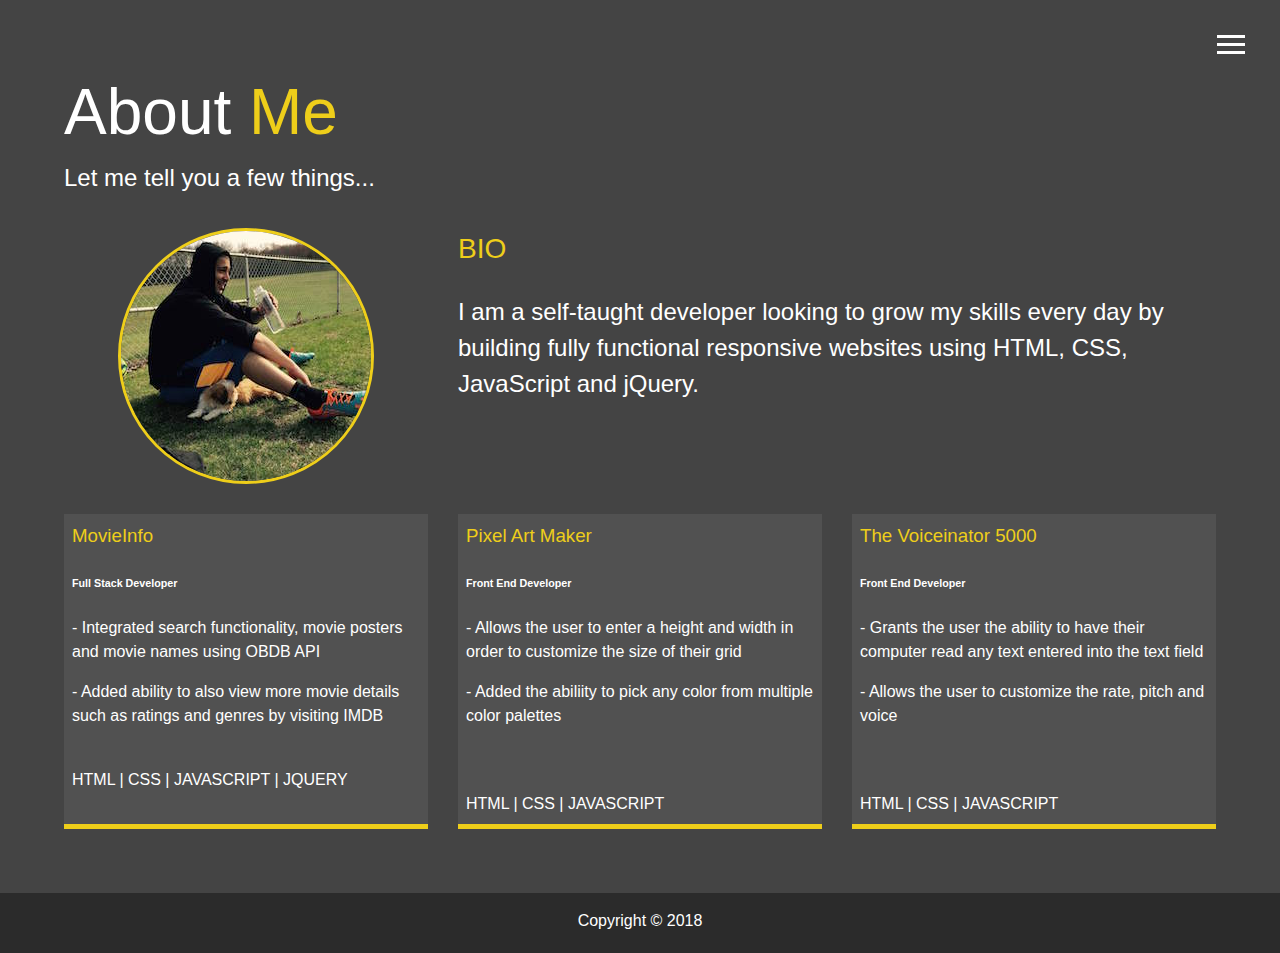
==== about.html @ 9931a410 "Changed about layout" ====
<!DOCTYPE html>
<html lang="en">

<head>
  <meta charset="UTF-8">
  <meta name="viewport" content="width=device-width, initial-scale=1.0">
  <meta http-equiv="X-UA-Compatible" content="ie=edge">
  <link rel="stylesheet" href="https://use.fontawesome.com/releases/v5.2.0/css/all.css" integrity="sha384-hWVjflwFxL6sNzntih27bfxkr27PmbbK/iSvJ+a4+0owXq79v+lsFkW54bOGbiDQ"
    crossorigin="anonymous">

  <link rel="stylesheet" href="css/main.css">
  <title>About Me</title>
</head>

<body>
  <header>
    <div class="menu-btn">
      <div class="btn-line"></div>
      <div class="btn-line"></div>
      <div class="btn-line"></div>
    </div>

    <nav class="menu">
      <div class="menu-branding">
        <div class="portrait"></div>
      </div>
      <ul class="menu-nav">
        <li class="nav-item">
          <a href="index.html" class="nav-link">
            Home
          </a>
        </li>
        <li class="nav-item current">
          <a href="about.html" class="nav-link">
            About Me
          </a>
        </li>
        <li class="nav-item">
          <a href="work.html" class="nav-link">
            My Work
          </a>
        </li>
        <li class="nav-item">
          <a href="contact.html" class="nav-link">
            How To Reach Me
          </a>
        </li>
      </ul>
    </nav>
  </header>

  <main id="about">
    <h1 class="lg-heading">
      About <span class="text-secondary">Me</span></h1>
    <h2 class="sm-heading">
      Let me tell you a few things...
    </h2>
    <div class="about-info">
      <img src="img/me.jpg" alt="Julmar Figueroa" class="bio-image">
      <div class="bio">
        <h3 class="text-secondary">
          BIO
        </h3>
        <p>I am a self-taught developer looking to grow my skills every day by building fully functional responsive websites using HTML, CSS, JavaScript and jQuery.</p>
      </div>
      <div class="job job-1">
        <h3>MovieInfo</h3>
        <h6>Full Stack Developer</h6>
        <p>- Integrated search functionality, movie posters and movie names using OBDB API</p>
        <p>- Added ability to also view more movie details such as ratings and genres by visiting IMDB</p>
        <br />HTML | CSS | JAVASCRIPT | JQUERY
      </div>
      <div class="job job-2">
        <h3>Pixel Art Maker</h3>
        <h6>Front End Developer</h6>
        <p>- Allows the user to enter a height and width in order to customize the size of their grid</p>
        <p>- Added the abiliity to pick any color from multiple color palettes</p>
        <br /><br />HTML | CSS | JAVASCRIPT
      </div>
      <div class="job job-3">
        <h3>The Voiceinator 5000</h3>
        <h6>Front End Developer</h6>
        <p>- Grants the user the ability to have their computer read any text entered into the text field</p>
        <p>- Allows the user to customize the rate, pitch and voice</p>
        <br /><br />HTML | CSS | JAVASCRIPT
      </div>  
    </div>
  </main>
  
    <footer id="main-footer">
      Copyright &copy; 2018
    </footer>

  <script src="js/main.js"></script>
</body>
</html>
---- css/main.css ----
.menu-btn {
  position: absolute;
  z-index: 3;
  right: 35px;
  top: 35px;
  cursor: pointer;
  transition: all 0.5s ease-out;
}
.menu-btn .btn-line {
  width: 28px;
  height: 3px;
  margin: 0 0 5px 0;
  background: #fff;
  transition: all 0.5s ease-out;
}
.menu-btn.close {
  transform: rotate(180deg);
}
.menu-btn.close .btn-line:nth-child(1) {
  transform: rotate(45deg) translate(5px, 5px);
}
.menu-btn.close .btn-line:nth-child(2) {
  opacity: 0;
}
.menu-btn.close .btn-line:nth-child(3) {
  transform: rotate(-45deg) translate(7px, -6px);
}

.menu {
  position: fixed;
  top: 00;
  width: 100%;
  opacity: 0.96;
  visibility: hidden;
}
.menu.show {
  visibility: visible;
}
.menu-branding,
.menu-nav {
  display: flex;
  flex-flow: column wrap;
  align-items: center;
  justify-content: center;
  float: left;
  width: 50%;
  height: 100vh;
  overflow: hidden;
}
.menu-nav {
  margin: 0;
  padding: 0;
  background: #373737;
  list-style: none;
  transform: translate3d(0, -100%, 0);
  transition: all 0.5s ease-out;
}
.menu-nav.show {
  transform: translate3d(0, 0, 0);
}
.menu-branding {
  background: #444;
  transform: translate3d(0, 100%, 0);
  transition: all 0.5s ease-out;
}
.menu-branding.show {
  transform: translate3d(0, 0, 0);
}
.menu-branding .portrait {
  width: 250px;
  height: 250px;
  background: url("../img/me.jpg");
  border-radius: 50%;
  border: solid 3px #eece1a;
}
.menu .nav-item {
  transform: translate3d(600px, 0, 0);
  transition: all 0.5s ease-out;
}
.menu .nav-item.show {
  transform: translate3d(0, 0, 0);
}
.menu .nav-item.current > a {
  color: #eece1a;
}
.menu .nav-link {
  display: inline-block;
  position: relative;
  font-size: 30px;
  text-transform: uppercase;
  padding: 1rem 0;
  font-weight: 300;
  color: #fff;
  text-decoration: none;
  transition: all 0.5s ease-out;
}
.menu .nav-link:hover {
  color: #eece1a;
}

.nav-item:nth-child(1) {
  transition-delay: 0.1s;
}

.nav-item:nth-child(2) {
  transition-delay: 0.2s;
}

.nav-item:nth-child(3) {
  transition-delay: 0.3s;
}

.nav-item:nth-child(4) {
  transition-delay: 0.4s;
}

* {
  box-sizing: border-box;
}

body {
  background: #444;
  color: #fff;
  height: 100%;
  margin: 0;
  font-family: "Segoe UI", Tahoma, Geneva, Verdana, sans-serif;
  line-height: 1.5;
}
body#bg-img {
  background: url('../img/laptop.jpg');
  background-attachment: fixed;
  background-size: cover;
}
body#bg-img:after {
  content: "";
  position: absolute;
  top: 0;
  right: 0;
  width: 100%;
  height: 100%;
  z-index: -1;
  background: rgba(68, 68, 68, 0.9);
}

h1,
h2,
h3 {
  margin: 0;
  font-weight: 400;
}
h1.lg-heading,
h2.lg-heading,
h3.lg-heading {
  font-size: 4rem;
}
h1.sm-heading,
h2.sm-heading,
h3.sm-heading {
  margin-bottom: 2rem;
}

a {
  color: #fff;
  text-decoration: none;
}

header {
  position: fixed;
  z-index: 2;
  width: 100%;
}

.text-secondary {
  color: #eece1a;
}

main {
  padding: 4rem;
  min-height: calc(100vh - 60px);
}
main .icons {
  margin-top: 1rem;
}
main .icons a {
  padding: 0.4rem;
}
main .icons a:nth-child(1):hover {
  color: #232a2e;
  transition: all 0.3s ease-out;
}
main .icons a:nth-child(2):hover {
  color: #0077b5;
  transition: all 0.3s ease-out;
}
main .icons a:nth-child(3):hover {
  color: #55acee;
  transition: all 0.3s ease-out;
}
main .icons a:nth-child(4):hover {
  color: #e4405f;
  transition: all 0.3s ease-out;
}
main#home {
  overflow: hidden;
}
main#home h1 {
  margin-top: 20vh;
}

.about-info {
  display: grid;
  grid-gap: 30px;
  grid-template-areas: "bioimage bio bio" "job1 job2 job3";
  grid-template-columns: repeat(3, 1fr);
}
.about-info .bio-image {
  grid-area: bioimage;
  margin: auto;
  border-radius: 50%;
  border: #eece1a 3px solid;
}

.about-info h3 {
  color: #eece1a;
}
.about-info .bio {
  grid-area: bio;
  font-size: 1.5rem;
}
.about-info .job-1 {
  grid-area: job1;
}
.about-info .job-2 {
  grid-area: job2;
}
.about-info .job-3 {
  grid-area: job3;
}
.about-info .job {
  background: #515151;
  padding: 0.5rem;
  border-bottom: #eece1a 5px solid;
}

.projects {
  display: grid;
  grid-gap: 2rem;
  grid-template-columns: repeat(3, 1fr);
}
.projects img {
  width: 100%;
  border: 3px #fff solid;
}
.projects img:hover {
  opacity: 0.5;
  border-color: #eece1a;
  transition: all 0.5s ease-out;
}

.boxes {
  display: flex;
  flex-wrap: wrap;
  justify-content: space-evenly;
  align-items: center;
  margin-top: 1rem;
}
.boxes div {
  font-size: 1.4rem;
  border: 3px #fff solid;
  padding: 1.5rem 2.5rem;
  margin-bottom: 3rem;
  transition: all 0.5s ease-out;
}
.boxes div:hover {
  padding: 0.5rem 1.5rem;
  background: #eece1a;
  color: #000;
}
.boxes div:hover span {
  color: #000;
}

.btn,
.btn-dark,
.btn-light {
  display: block;
  padding: 0.5rem 1rem;
  border: 0;
  margin-bottom: 0.3rem;
}
.btn:hover,
.btn-dark:hover,
.btn-light:hover {
  background: #eece1a;
  color: #000;
}

.btn-dark {
  background: black;
  color: #fff;
}

.btn-light {
  background: #c4c4c4;
  color: #333;
}

#main-footer {
  text-align: center;
  padding: 1rem;
  background: #2b2b2b;
  color: #fff;
  height: 60px;
}

@media screen and (min-width: 1171px) {
  .projects {
    grid-template-columns: repeat(3, 1fr);
  }
}

@media screen and (min-width: 769px) and (max-width: 1170px) {
  .projects {
    grid-template-columns: repeat(2, 1fr);
  }
}

@media screen and (max-width: 768px) {
  main {
    align-items: center;
    text-align: center;
  }
  main .lg-heading {
    line-height: 1;
    margin-bottom: 1rem;
  }
  ul.menu-nav,
  div.menu-branding {
    float: none;
    width: 100%;
    min-height: 0;
  }
  ul.menu-nav.show,
  div.menu-branding.show {
    transform: translate3d(0, 0, 0);
  }
  .menu-nav {
    height: 75vh;
    transform: translate3d(-100%, 0, 0);
    font-size: 24px;
  }
  .menu-branding {
    height: 25vh;
    transform: translate3d(100%, 0, 0);
  }
  .menu-branding .portrait {
    background: url("../img/me_small.jpg");
    width: 150px;
    height: 150px;
  }
  .about-info {
    grid-template-areas: "bioimage" "bio" "job1" "job2" "job3";
    grid-template-columns: 1fr;
  }
  .projects {
    grid-template-columns: repeat(1, 1fr);
  }
}

@media screen and (max-width: 500px) {
  main#home h1 {
    margin-top: 10vh;
  }
  .projects {
    grid-template-columns: 1fr;
  }
}
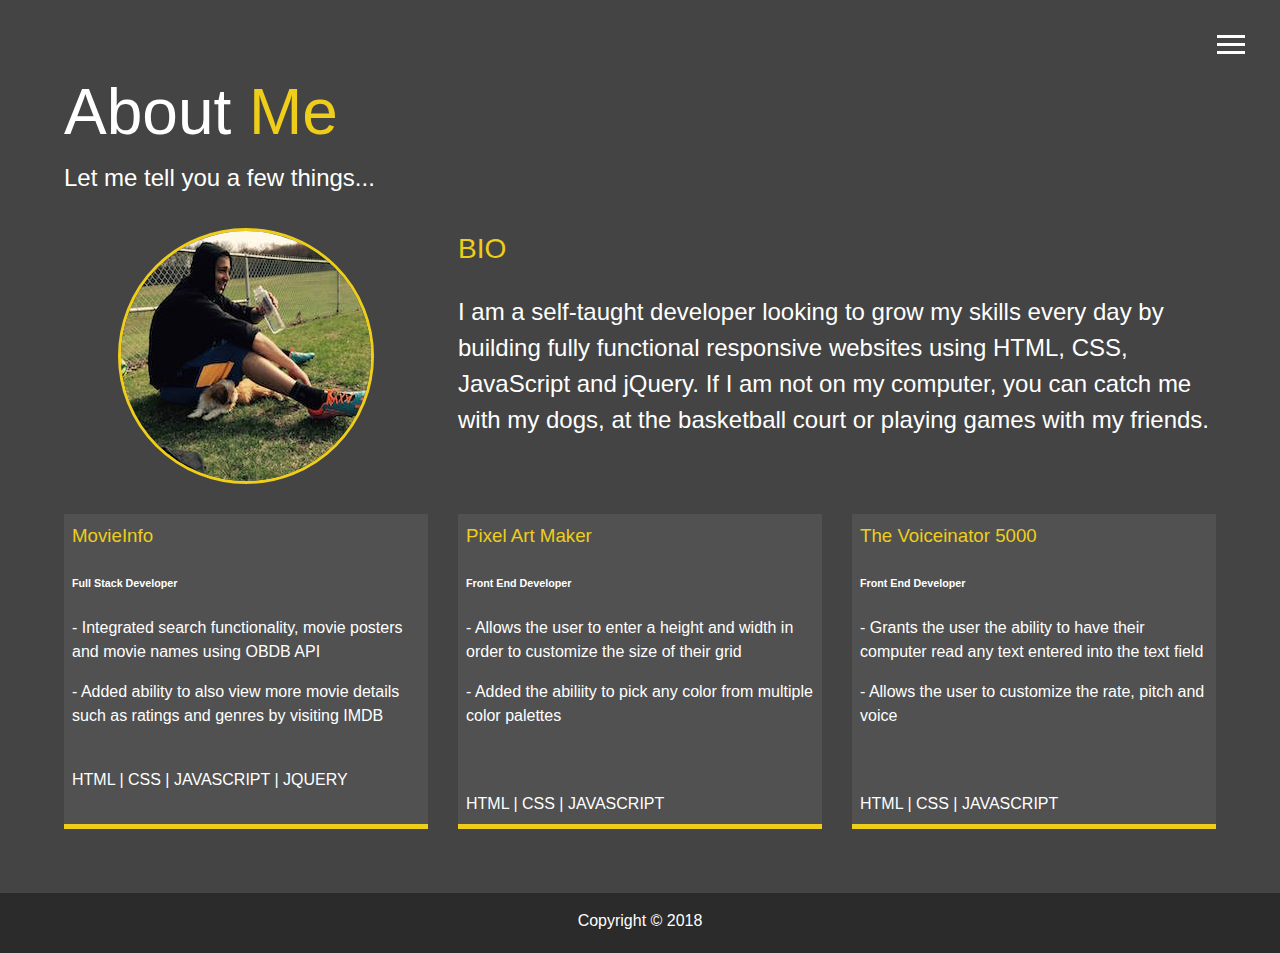
==== commit 9c2a2c7b: "Added resume" ====
--- a/about.html
+++ b/about.html
@@ -45,6 +45,11 @@
             How To Reach Me
           </a>
         </li>
+        <li class="nav-item">
+          <a href="assets/Julmar_Figueroa_resume.pdf" target="_blank" class="nav-link" id="resume">
+            Resume
+          </a>
+        </li>
       </ul>
     </nav>
   </header>
@@ -61,7 +66,7 @@
         <h3 class="text-secondary">
           BIO
         </h3>
-        <p>I am a self-taught developer looking to grow my skills every day by building fully functional responsive websites using HTML, CSS, JavaScript and jQuery.</p>
+        <p>I am a self-taught developer looking to grow my skills every day by building fully functional responsive websites using HTML, CSS, JavaScript and jQuery. If I am not on my computer, you can catch me with my dogs, at the basketball court or playing games with my friends.</p>
       </div>
       <div class="job job-1">
         <h3>MovieInfo</h3>
--- a/css/main.css
+++ b/css/main.css
@@ -114,6 +114,10 @@
   transition-delay: 0.4s;
 }
 
+.nav-item:nth-child(5) {
+  transition-delay: 0.4s;
+}
+
 * {
   box-sizing: border-box;
 }
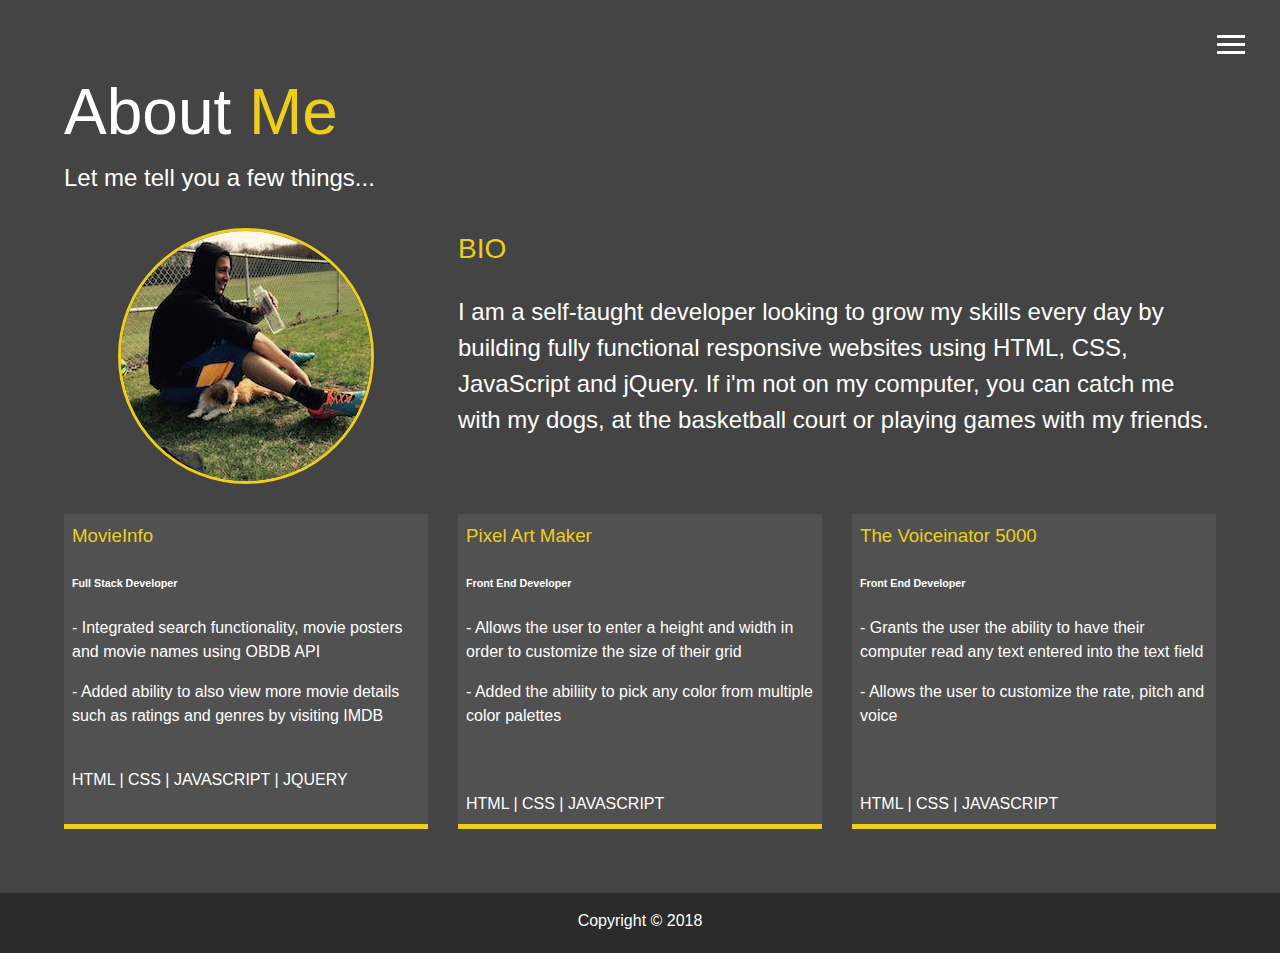
==== commit 3d7b0a91: "Changed spelling" ====
--- a/about.html
+++ b/about.html
@@ -66,7 +66,7 @@
         <h3 class="text-secondary">
           BIO
         </h3>
-        <p>I am a self-taught developer looking to grow my skills every day by building fully functional responsive websites using HTML, CSS, JavaScript and jQuery. If I am not on my computer, you can catch me with my dogs, at the basketball court or playing games with my friends.</p>
+        <p>I am a self-taught developer looking to grow my skills every day by building fully functional responsive websites using HTML, CSS, JavaScript and jQuery. If i'm not on my computer, you can catch me with my dogs, at the basketball court or playing games with my friends.</p>
       </div>
       <div class="job job-1">
         <h3>MovieInfo</h3>
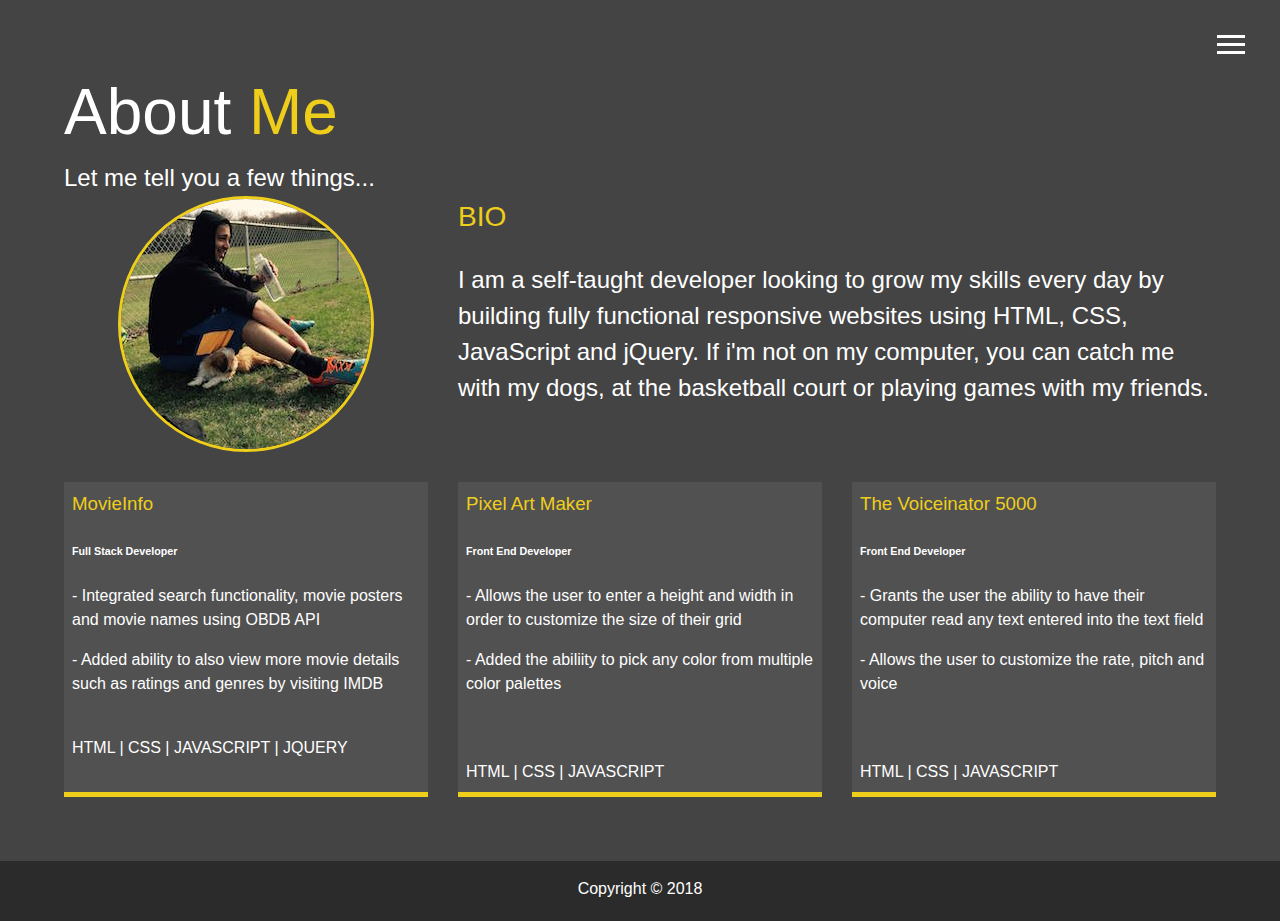
==== commit e1eaa131: "Added Google Analytics" ====
--- a/about.html
+++ b/about.html
@@ -2,6 +2,16 @@
 <html lang="en">
 
 <head>
+  <!-- Global site tag (gtag.js) - Google Analytics -->
+  <script async src="https://www.googletagmanager.com/gtag/js?id=UA-125180772-1"></script>
+  <script>
+    window.dataLayer = window.dataLayer || [];
+    function gtag(){dataLayer.push(arguments);}
+    gtag('js', new Date());
+
+    gtag('config', 'UA-125180772-1');
+  </script>
+
   <meta charset="UTF-8">
   <meta name="viewport" content="width=device-width, initial-scale=1.0">
   <meta http-equiv="X-UA-Compatible" content="ie=edge">
--- a/css/main.css
+++ b/css/main.css
@@ -4,6 +4,7 @@
   right: 35px;
   top: 35px;
   cursor: pointer;
+  -webkit-transition: all 0.5s ease-out;
   transition: all 0.5s ease-out;
 }
 .menu-btn .btn-line {
@@ -11,19 +12,23 @@
   height: 3px;
   margin: 0 0 5px 0;
   background: #fff;
+  -webkit-transition: all 0.5s ease-out;
   transition: all 0.5s ease-out;
 }
 .menu-btn.close {
-  transform: rotate(180deg);
+  -webkit-transform: rotate(180deg);
+          transform: rotate(180deg);
 }
 .menu-btn.close .btn-line:nth-child(1) {
-  transform: rotate(45deg) translate(5px, 5px);
+  -webkit-transform: rotate(45deg) translate(5px, 5px);
+          transform: rotate(45deg) translate(5px, 5px);
 }
 .menu-btn.close .btn-line:nth-child(2) {
   opacity: 0;
 }
 .menu-btn.close .btn-line:nth-child(3) {
-  transform: rotate(-45deg) translate(7px, -6px);
+  -webkit-transform: rotate(-45deg) translate(7px, -6px);
+          transform: rotate(-45deg) translate(7px, -6px);
 }
 
 .menu {
@@ -38,10 +43,19 @@
 }
 .menu-branding,
 .menu-nav {
+  display: -webkit-box;
+  display: -ms-flexbox;
   display: flex;
-  flex-flow: column wrap;
-  align-items: center;
-  justify-content: center;
+  -webkit-box-orient: vertical;
+  -webkit-box-direction: normal;
+      -ms-flex-flow: column wrap;
+          flex-flow: column wrap;
+  -webkit-box-align: center;
+      -ms-flex-align: center;
+          align-items: center;
+  -webkit-box-pack: center;
+      -ms-flex-pack: center;
+          justify-content: center;
   float: left;
   width: 50%;
   height: 100vh;
@@ -52,19 +66,25 @@
   padding: 0;
   background: #373737;
   list-style: none;
-  transform: translate3d(0, -100%, 0);
+  -webkit-transform: translate3d(0, -100%, 0);
+          transform: translate3d(0, -100%, 0);
+  -webkit-transition: all 0.5s ease-out;
   transition: all 0.5s ease-out;
 }
 .menu-nav.show {
-  transform: translate3d(0, 0, 0);
+  -webkit-transform: translate3d(0, 0, 0);
+          transform: translate3d(0, 0, 0);
 }
 .menu-branding {
   background: #444;
-  transform: translate3d(0, 100%, 0);
+  -webkit-transform: translate3d(0, 100%, 0);
+          transform: translate3d(0, 100%, 0);
+  -webkit-transition: all 0.5s ease-out;
   transition: all 0.5s ease-out;
 }
 .menu-branding.show {
-  transform: translate3d(0, 0, 0);
+  -webkit-transform: translate3d(0, 0, 0);
+          transform: translate3d(0, 0, 0);
 }
 .menu-branding .portrait {
   width: 250px;
@@ -74,11 +94,14 @@
   border: solid 3px #eece1a;
 }
 .menu .nav-item {
-  transform: translate3d(600px, 0, 0);
+  -webkit-transform: translate3d(600px, 0, 0);
+          transform: translate3d(600px, 0, 0);
+  -webkit-transition: all 0.5s ease-out;
   transition: all 0.5s ease-out;
 }
 .menu .nav-item.show {
-  transform: translate3d(0, 0, 0);
+  -webkit-transform: translate3d(0, 0, 0);
+          transform: translate3d(0, 0, 0);
 }
 .menu .nav-item.current > a {
   color: #eece1a;
@@ -92,6 +115,7 @@
   font-weight: 300;
   color: #fff;
   text-decoration: none;
+  -webkit-transition: all 0.5s ease-out;
   transition: all 0.5s ease-out;
 }
 .menu .nav-link:hover {
@@ -99,27 +123,33 @@
 }
 
 .nav-item:nth-child(1) {
-  transition-delay: 0.1s;
+  -webkit-transition-delay: 0.1s;
+          transition-delay: 0.1s;
 }
 
 .nav-item:nth-child(2) {
-  transition-delay: 0.2s;
+  -webkit-transition-delay: 0.2s;
+          transition-delay: 0.2s;
 }
 
 .nav-item:nth-child(3) {
-  transition-delay: 0.3s;
+  -webkit-transition-delay: 0.3s;
+          transition-delay: 0.3s;
 }
 
 .nav-item:nth-child(4) {
-  transition-delay: 0.4s;
+  -webkit-transition-delay: 0.4s;
+          transition-delay: 0.4s;
 }
 
 .nav-item:nth-child(5) {
-  transition-delay: 0.4s;
+  -webkit-transition-delay: 0.4s;
+          transition-delay: 0.4s;
 }
 
 * {
-  box-sizing: border-box;
+  -webkit-box-sizing: border-box;
+          box-sizing: border-box;
 }
 
 body {
@@ -158,7 +188,6 @@
   font-size: 4rem;
 }
 h1.sm-heading,
-h2.sm-heading,
 h3.sm-heading {
   margin-bottom: 2rem;
 }
@@ -190,23 +219,30 @@
 }
 main .icons a:nth-child(1):hover {
   color: #232a2e;
+  -webkit-transition: all 0.3s ease-out;
   transition: all 0.3s ease-out;
 }
 main .icons a:nth-child(2):hover {
   color: #0077b5;
+  -webkit-transition: all 0.3s ease-out;
   transition: all 0.3s ease-out;
 }
 main .icons a:nth-child(3):hover {
   color: #55acee;
+  -webkit-transition: all 0.3s ease-out;
   transition: all 0.3s ease-out;
 }
 main .icons a:nth-child(4):hover {
   color: #e4405f;
+  -webkit-transition: all 0.3s ease-out;
   transition: all 0.3s ease-out;
 }
-main#home {
+::-webkit-scrollbar { 
+  display: none; 
+}
+/* main#home {
   overflow: hidden;
-}
+} */
 main#home h1 {
   margin-top: 20vh;
 }
@@ -258,14 +294,22 @@
 .projects img:hover {
   opacity: 0.5;
   border-color: #eece1a;
+  -webkit-transition: all 0.5s ease-out;
   transition: all 0.5s ease-out;
 }
 
 .boxes {
+  display: -webkit-box;
+  display: -ms-flexbox;
   display: flex;
-  flex-wrap: wrap;
-  justify-content: space-evenly;
-  align-items: center;
+  -ms-flex-wrap: wrap;
+      flex-wrap: wrap;
+  -webkit-box-pack: space-evenly;
+      -ms-flex-pack: space-evenly;
+          justify-content: space-evenly;
+  -webkit-box-align: center;
+      -ms-flex-align: center;
+          align-items: center;
   margin-top: 1rem;
 }
 .boxes div {
@@ -273,6 +317,7 @@
   border: 3px #fff solid;
   padding: 1.5rem 2.5rem;
   margin-bottom: 3rem;
+  -webkit-transition: all 0.5s ease-out;
   transition: all 0.5s ease-out;
 }
 .boxes div:hover {
@@ -331,7 +376,9 @@
 
 @media screen and (max-width: 768px) {
   main {
-    align-items: center;
+    -webkit-box-align: center;
+        -ms-flex-align: center;
+            align-items: center;
     text-align: center;
   }
   main .lg-heading {
@@ -346,16 +393,19 @@
   }
   ul.menu-nav.show,
   div.menu-branding.show {
-    transform: translate3d(0, 0, 0);
+    -webkit-transform: translate3d(0, 0, 0);
+            transform: translate3d(0, 0, 0);
   }
   .menu-nav {
     height: 75vh;
-    transform: translate3d(-100%, 0, 0);
+    -webkit-transform: translate3d(-100%, 0, 0);
+            transform: translate3d(-100%, 0, 0);
     font-size: 24px;
   }
   .menu-branding {
     height: 25vh;
-    transform: translate3d(100%, 0, 0);
+    -webkit-transform: translate3d(100%, 0, 0);
+            transform: translate3d(100%, 0, 0);
   }
   .menu-branding .portrait {
     background: url("../img/me_small.jpg");
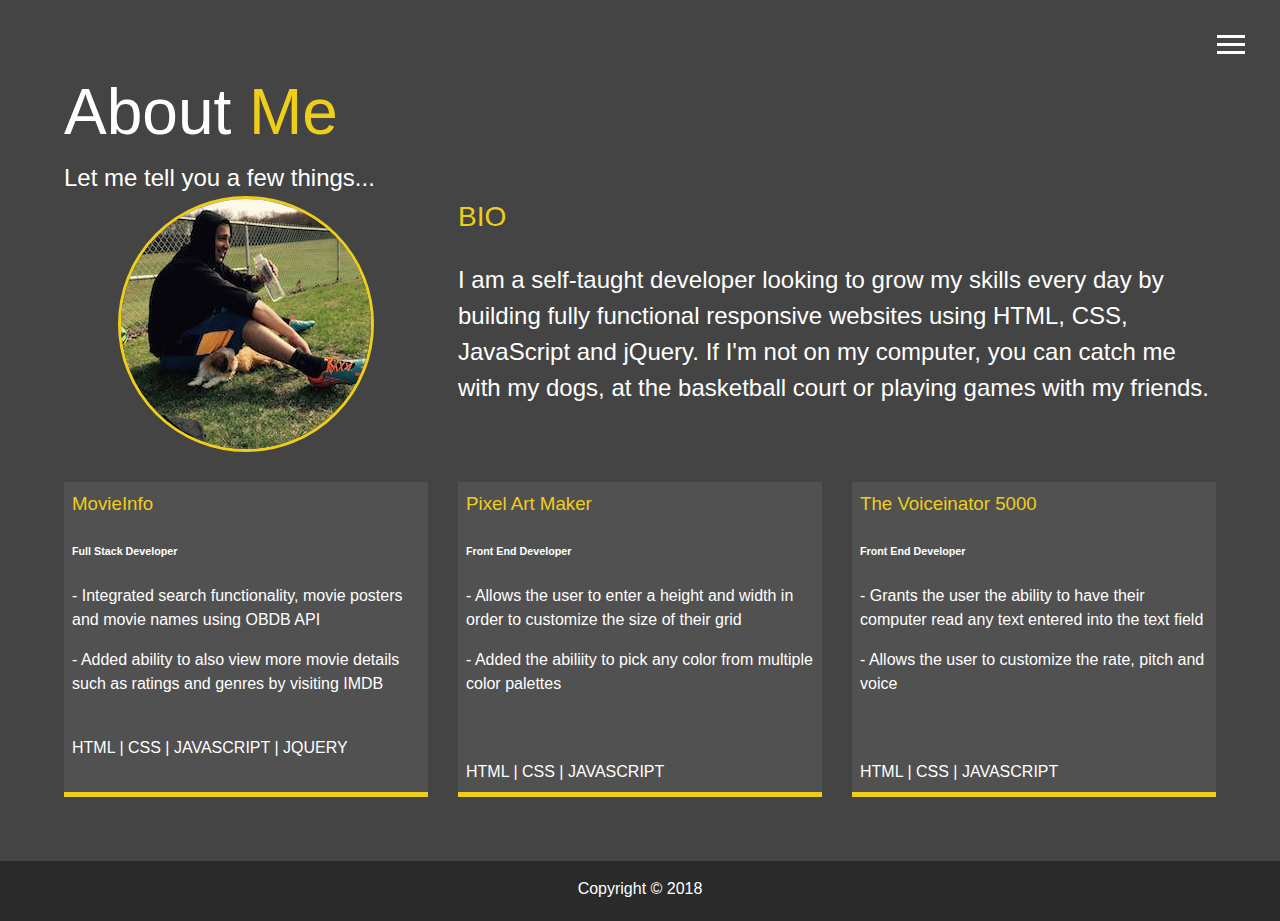
==== commit e0a99606: "Spelling error" ====
--- a/about.html
+++ b/about.html
@@ -76,7 +76,7 @@
         <h3 class="text-secondary">
           BIO
         </h3>
-        <p>I am a self-taught developer looking to grow my skills every day by building fully functional responsive websites using HTML, CSS, JavaScript and jQuery. If i'm not on my computer, you can catch me with my dogs, at the basketball court or playing games with my friends.</p>
+        <p>I am a self-taught developer looking to grow my skills every day by building fully functional responsive websites using HTML, CSS, JavaScript and jQuery. If I'm not on my computer, you can catch me with my dogs, at the basketball court or playing games with my friends.</p>
       </div>
       <div class="job job-1">
         <h3>MovieInfo</h3>
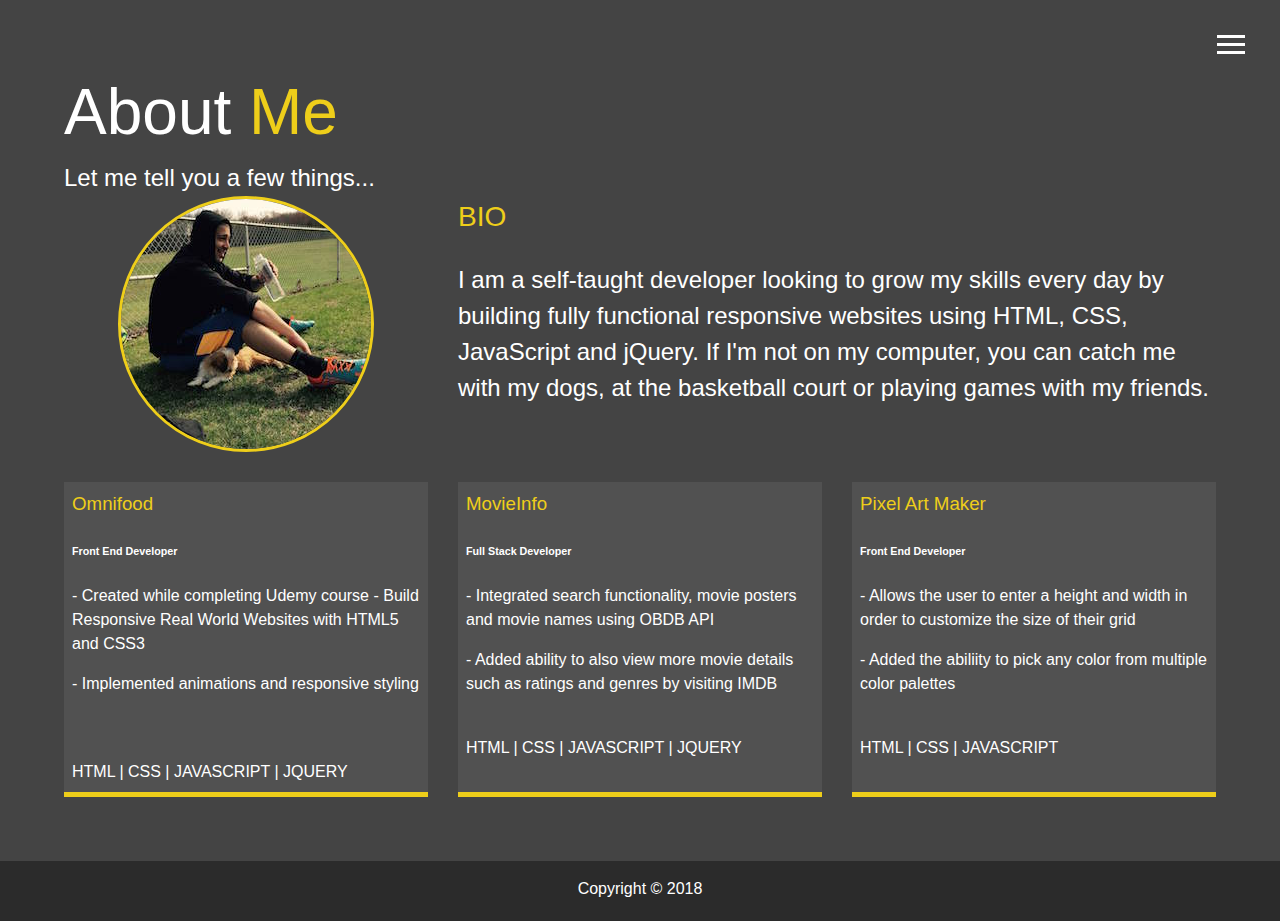
==== commit cf0e4f6f: "Added recent work to portfolio" ====
--- a/about.html
+++ b/about.html
@@ -79,25 +79,25 @@
         <p>I am a self-taught developer looking to grow my skills every day by building fully functional responsive websites using HTML, CSS, JavaScript and jQuery. If I'm not on my computer, you can catch me with my dogs, at the basketball court or playing games with my friends.</p>
       </div>
       <div class="job job-1">
+        <h3>Omnifood</h3>
+        <h6>Front End Developer</h6>
+        <p>- Created while completing Udemy course - Build Responsive Real World Websites with HTML5 and CSS3</p>
+        <p>- Implemented animations and responsive styling</p>
+        <br /><br />HTML | CSS | JAVASCRIPT | JQUERY
+      </div>
+      <div class="job job-2">
         <h3>MovieInfo</h3>
         <h6>Full Stack Developer</h6>
         <p>- Integrated search functionality, movie posters and movie names using OBDB API</p>
         <p>- Added ability to also view more movie details such as ratings and genres by visiting IMDB</p>
         <br />HTML | CSS | JAVASCRIPT | JQUERY
       </div>
-      <div class="job job-2">
+      <div class="job job-3">
         <h3>Pixel Art Maker</h3>
         <h6>Front End Developer</h6>
         <p>- Allows the user to enter a height and width in order to customize the size of their grid</p>
         <p>- Added the abiliity to pick any color from multiple color palettes</p>
-        <br /><br />HTML | CSS | JAVASCRIPT
-      </div>
-      <div class="job job-3">
-        <h3>The Voiceinator 5000</h3>
-        <h6>Front End Developer</h6>
-        <p>- Grants the user the ability to have their computer read any text entered into the text field</p>
-        <p>- Allows the user to customize the rate, pitch and voice</p>
-        <br /><br />HTML | CSS | JAVASCRIPT
+        <br />HTML | CSS | JAVASCRIPT
       </div>  
     </div>
   </main>
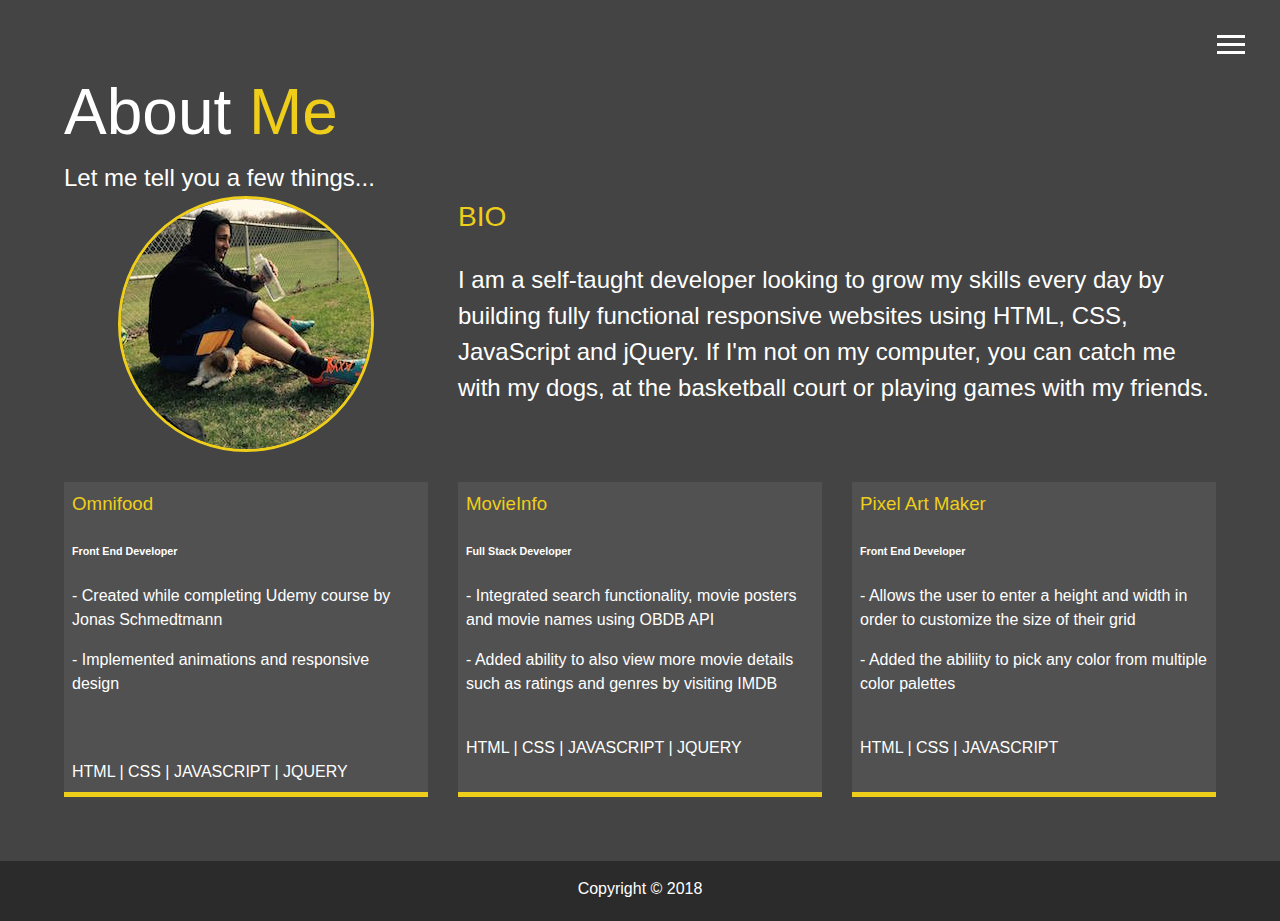
==== commit f423d2ee: "Changed project descriptions" ====
--- a/about.html
+++ b/about.html
@@ -81,8 +81,8 @@
       <div class="job job-1">
         <h3>Omnifood</h3>
         <h6>Front End Developer</h6>
-        <p>- Created while completing Udemy course - Build Responsive Real World Websites with HTML5 and CSS3</p>
-        <p>- Implemented animations and responsive styling</p>
+        <p>- Created while completing Udemy course by Jonas Schmedtmann</p>
+        <p>- Implemented animations and responsive design</p>
         <br /><br />HTML | CSS | JAVASCRIPT | JQUERY
       </div>
       <div class="job job-2">
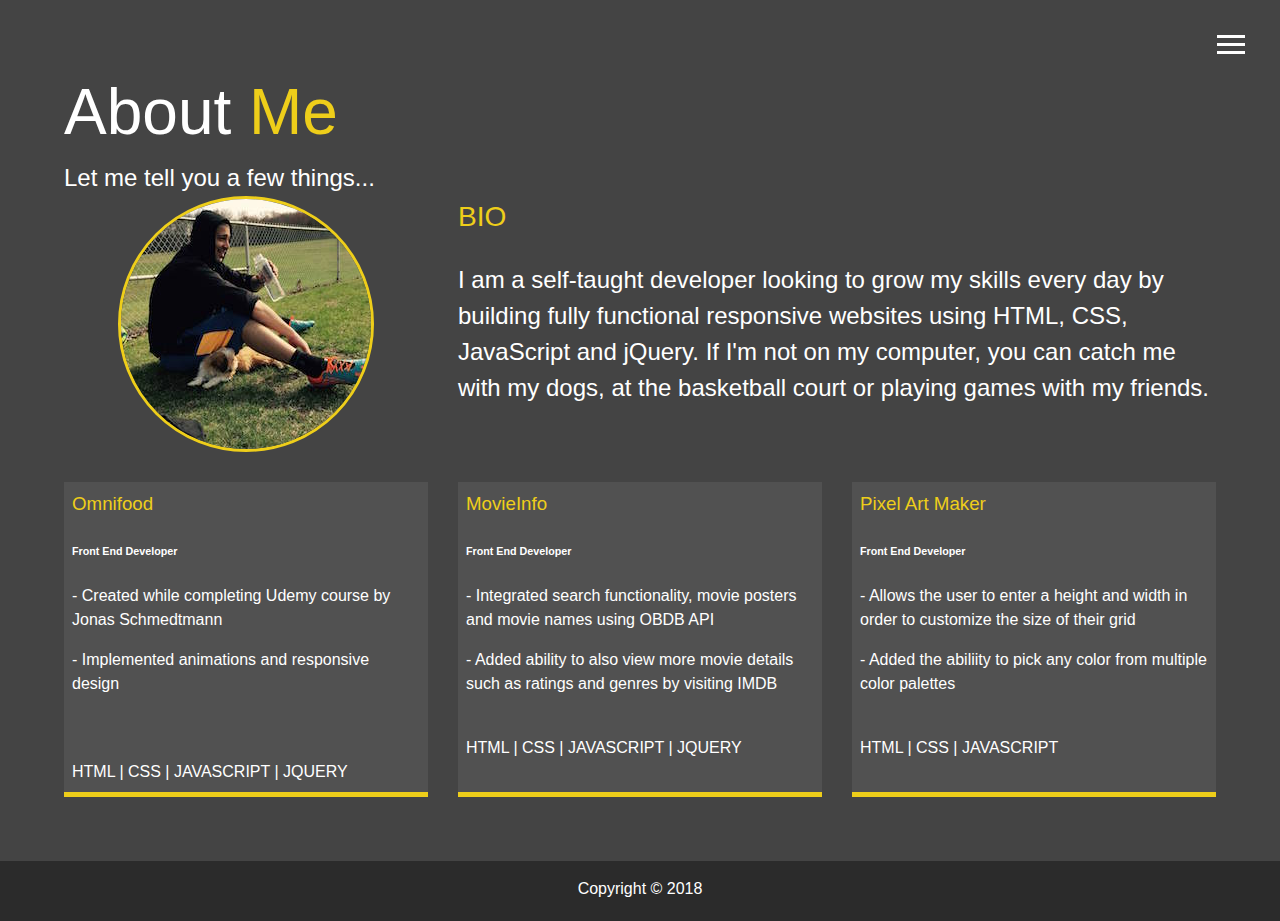
==== commit e683db45: "Changed job title" ====
--- a/about.html
+++ b/about.html
@@ -87,7 +87,7 @@
       </div>
       <div class="job job-2">
         <h3>MovieInfo</h3>
-        <h6>Full Stack Developer</h6>
+        <h6>Front End Developer</h6>
         <p>- Integrated search functionality, movie posters and movie names using OBDB API</p>
         <p>- Added ability to also view more movie details such as ratings and genres by visiting IMDB</p>
         <br />HTML | CSS | JAVASCRIPT | JQUERY
